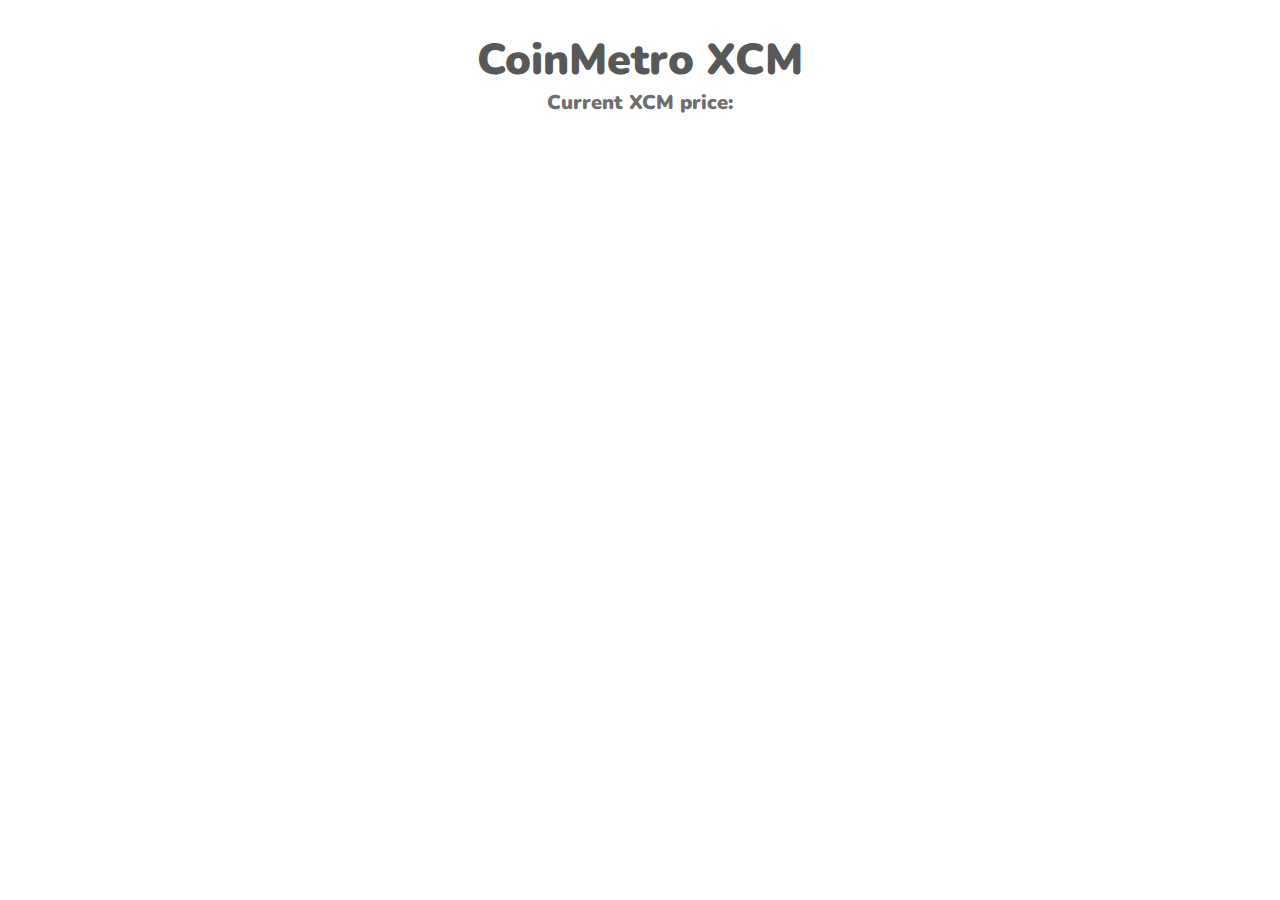
==== index.html @ ba1ac853 "site" ====
<!doctype html>
<html>

<head>
    <meta charset="UTF-8">
	<meta name="viewport" content="width=device-width">
    <title>CoinMetro XCM</title>
    <link rel="stylesheet" type="text/css" href="style.css">
    <link href="https://fonts.googleapis.com/css?family=Nunito:400,900" rel="stylesheet">
    <script type="text/javascript" src="script.js"></script>
</head>

<body>
    <h1>CoinMetro XCM</h1>
    <p class="xcm-price">Current XCM price: <span class="xcm-price-value"></span></p>

</body>

</html>
---- style.css ----
body {
  margin-top: 30px;
  text-align: center;
}

h1 {
  font-family: 'Nunito', sans-serif;
  font-size: 2.7rem;
  font-weight: 900;
  color: #585858;
  margin-bottom: 0px;
}

.xcm-price {
  color: #6e6e6e;
  font-size: 20px;
  font-family: 'Nunito';
  font-weight: 900;
  margin: 0 0 30px 0;
}

span.xcm-price-value {
  text-decoration: underline;
  color: #7575f7;
}
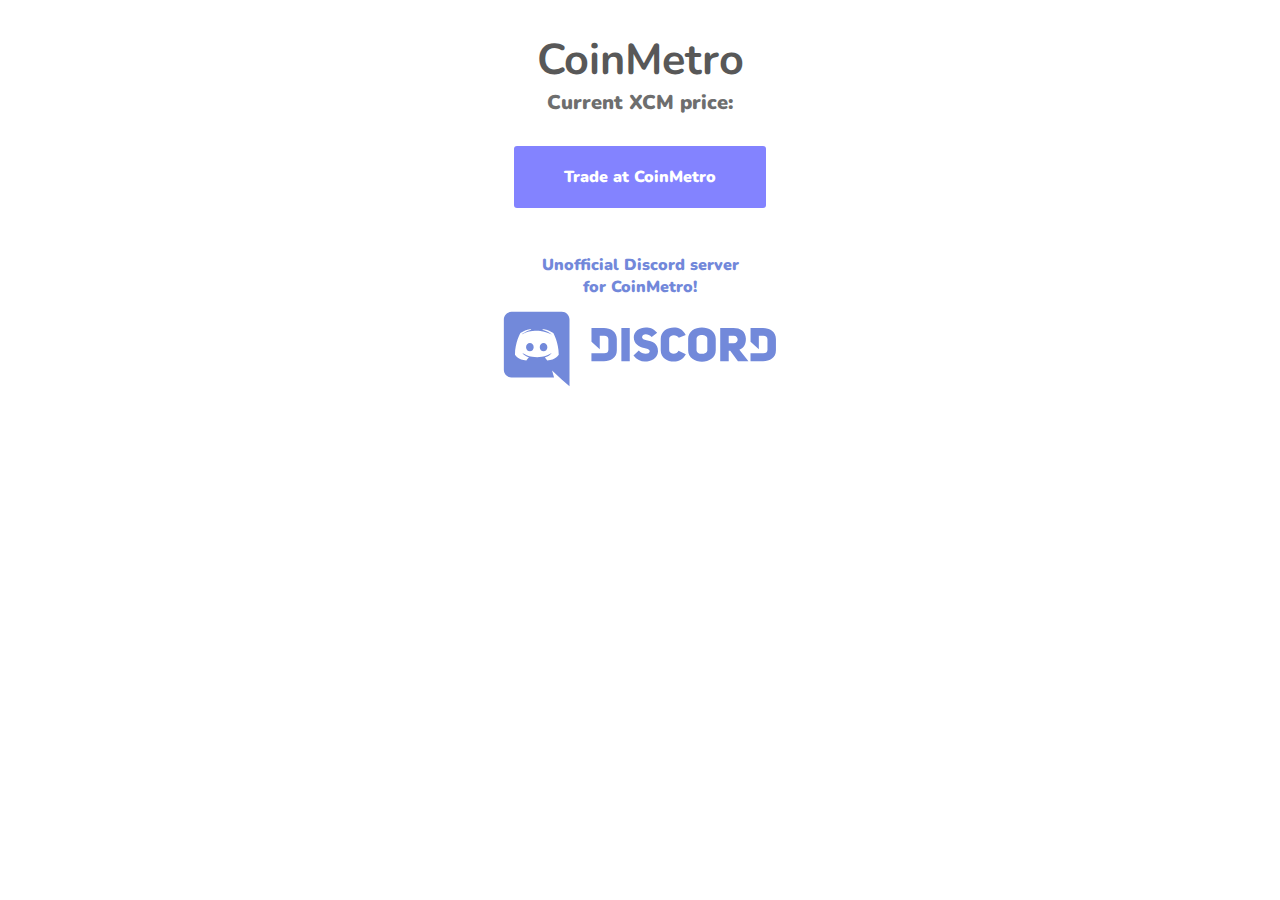
==== commit c63daeb3: "some fixes" ====
--- a/index.html
+++ b/index.html
@@ -4,16 +4,19 @@
 <head>
     <meta charset="UTF-8">
 	<meta name="viewport" content="width=device-width">
-    <title>CoinMetro XCM</title>
+    <title>CoinMetro (XCM)</title>
+    <link rel="shortcut icon" type="image/png" href="fav-metro.png"/>
     <link rel="stylesheet" type="text/css" href="style.css">
     <link href="https://fonts.googleapis.com/css?family=Nunito:400,900" rel="stylesheet">
     <script type="text/javascript" src="script.js"></script>
 </head>
 
 <body>
-    <h1>CoinMetro XCM</h1>
+    <h1>CoinMetro</h1>
     <p class="xcm-price">Current XCM price: <span class="xcm-price-value"></span></p>
-
+<a href="https://coinmetro.com" target="_blank" class="coinmetro-site">Trade at CoinMetro</a>
+<p class="discord-text">Unofficial Discord server <br> for CoinMetro!</p>
+<a href="https://discord.gg/r79uACf" target="_blank"><img src="discord-logo.svg" class="discord-logo"></a>
 </body>
 
 </html>--- a/style.css
+++ b/style.css
@@ -1,12 +1,12 @@
 body {
   margin-top: 30px;
   text-align: center;
+  font-family: 'Nunito', sans-serif;
+  font-weight: 900;
 }
 
 h1 {
-  font-family: 'Nunito', sans-serif;
   font-size: 2.7rem;
-  font-weight: 900;
   color: #585858;
   margin-bottom: 0px;
 }
@@ -14,12 +14,30 @@
 .xcm-price {
   color: #6e6e6e;
   font-size: 20px;
-  font-family: 'Nunito';
-  font-weight: 900;
   margin: 0 0 30px 0;
 }
 
 span.xcm-price-value {
   text-decoration: underline;
   color: #7575f7;
+}
+
+.coinmetro-site {
+  display: inline-block;
+  text-decoration: none;
+  background: #8383ff;
+  color: #fff;
+  padding: 20px 50px;
+  margin-bottom: 30px;
+  border-radius: 3px;
+}
+
+.discord-text {
+  color: #7288da;
+  font-size: 16px;
+  margin-bottom: 0;
+}
+
+.discord-logo {
+  width: 300px;
 }